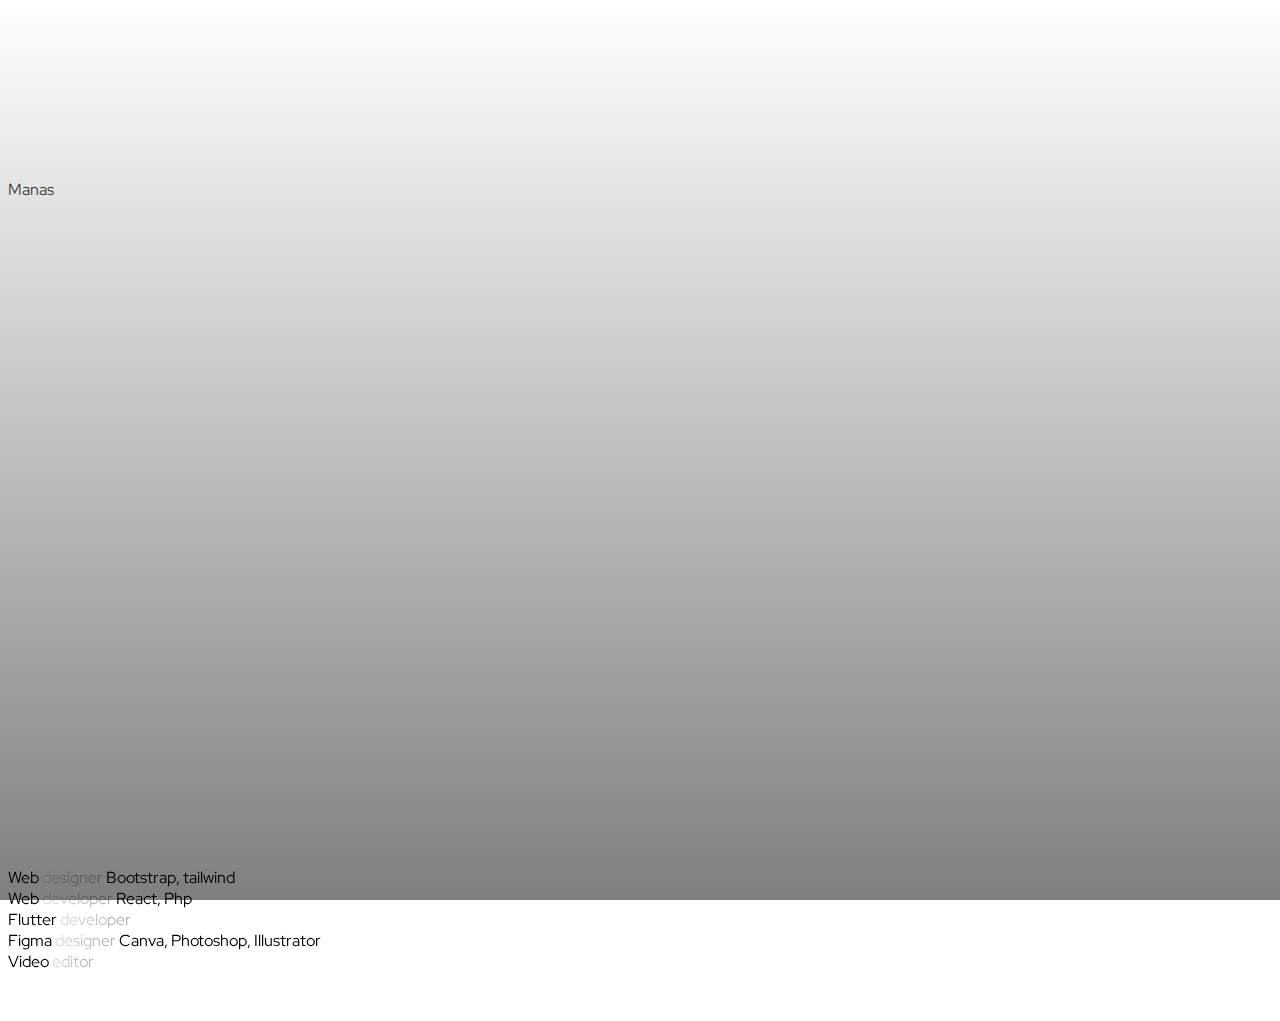
==== index.html @ cae1a6ae "Add files via upload" ====
<!DOCTYPE html>
<html lang="en">

<head>
    <meta charset="UTF-8">
    <meta name="viewport" content="width=device-width, initial-scale=1.0">
    <link rel="stylesheet" href="../bootstrap-5.3.2-dist/css/bootstrap.min.css">
    <link href="https://fonts.googleapis.com/css2?family=Red+Hat+Display:wght@300;400;500;600;700;800;900&display=swap"
        rel="stylesheet">
    <title>Your Title Here</title>
    <style>
        * {
            font-family: "Red Hat Display", sans-serif;
        }

        .text-g {
            background-clip: text;
            color: transparent;
            background-image: linear-gradient(to left, #aaa, #ddd);
            transition: all 0.5s ease-in-out;
        }

        ::selection {
            color: #aaa;
            background-color: #373737;
        }
    </style>
</head>

<body>
    <!-- Page intro -->
    <section class="bg-dark">
        <div class="container-fluid p-0">
            <div class="position-relative overflow-hidden" style="height: 100vh;">

                <!-- Color Overlay -->
                <div
                    style="position: absolute; top: 0; right: 0; bottom: 0; left: 0; background: linear-gradient(to bottom, rgba(0, 0, 0, 0), rgba(0, 0, 0, 0.5)); z-index: 1;">
                </div>
                <div class="position-absolute translate-middle top-50 start-50" style="z-index: 0;">
                    <video src="./medium.mp4" class="card-img-top" muted autoplay loop style="width: 100vw;"></video>
                </div>

                <div class="position-absolute translate-middle text-light top-50 start-50 text-center"
                    style="z-index: 3;">
                    <p class="display-1 fw-medium" id="box">
                        Manas
                    </p>
                </div>
            </div>
        </div>
    </section>
    <!-- Page intro -->
    <section class="bg-dark">
        <div class="container py-5 text-secondary">
            <div class="display-3 fw-medium">Web <span class="text-g">designer</span> Bootstrap, tailwind</div>
            <div class="display-3 fw-medium">Web <span class="text-g">developer</span> React, Php</div>
            <div class="display-3 fw-medium">Flutter <span class="text-g">developer</span></div>
            <div class="display-3 fw-medium">Figma <span class="text-g">designer</span> Canva, Photoshop, Illustrator
            </div>
            <div class="display-3 fw-medium">Video <span class="text-g">editor</span></div>
        </div>
    </section>
    <section>

    </section>
    <script src="https://cdnjs.cloudflare.com/ajax/libs/gsap/3.12.4/gsap.min.js"></script>
    <script>
        gsap.from('#box', {
            opacity: 0,
            duration: 1.5,
        })

        var a = gsap.timeline();
        a
            .from(".display-3", {
                duration: 2,   
                y: -50,        
                ease: "power2.inOut",  
                onComplete: () => {
                    console.log("Animation complete!");
                }
            })
    </script>
</body>

</html>
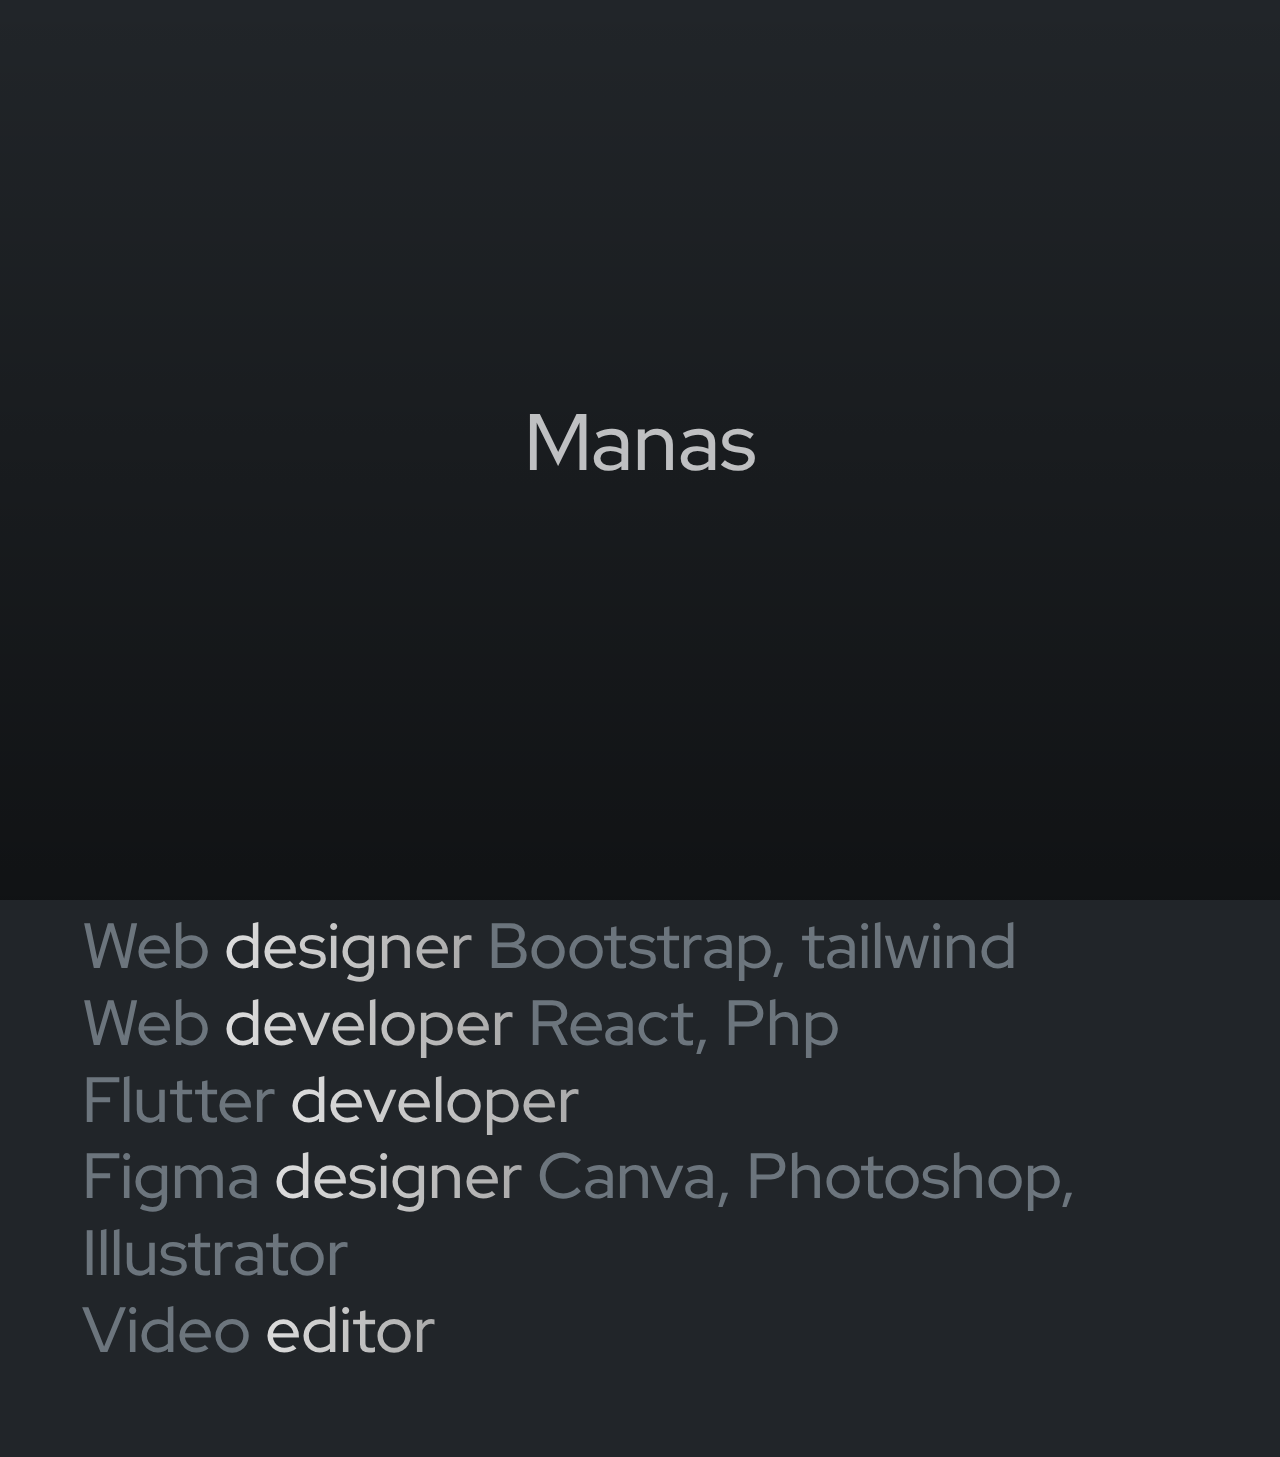
==== commit 4cfe2793: "add bootstrap" ====
--- a/index.html
+++ b/index.html
@@ -4,7 +4,7 @@
 <head>
     <meta charset="UTF-8">
     <meta name="viewport" content="width=device-width, initial-scale=1.0">
-    <link rel="stylesheet" href="../bootstrap-5.3.2-dist/css/bootstrap.min.css">
+    <link rel="stylesheet" href="./bootstrap-5.3.2-dist/css/bootstrap.min.css">
     <link href="https://fonts.googleapis.com/css2?family=Red+Hat+Display:wght@300;400;500;600;700;800;900&display=swap"
         rel="stylesheet">
     <title>Your Title Here</title>
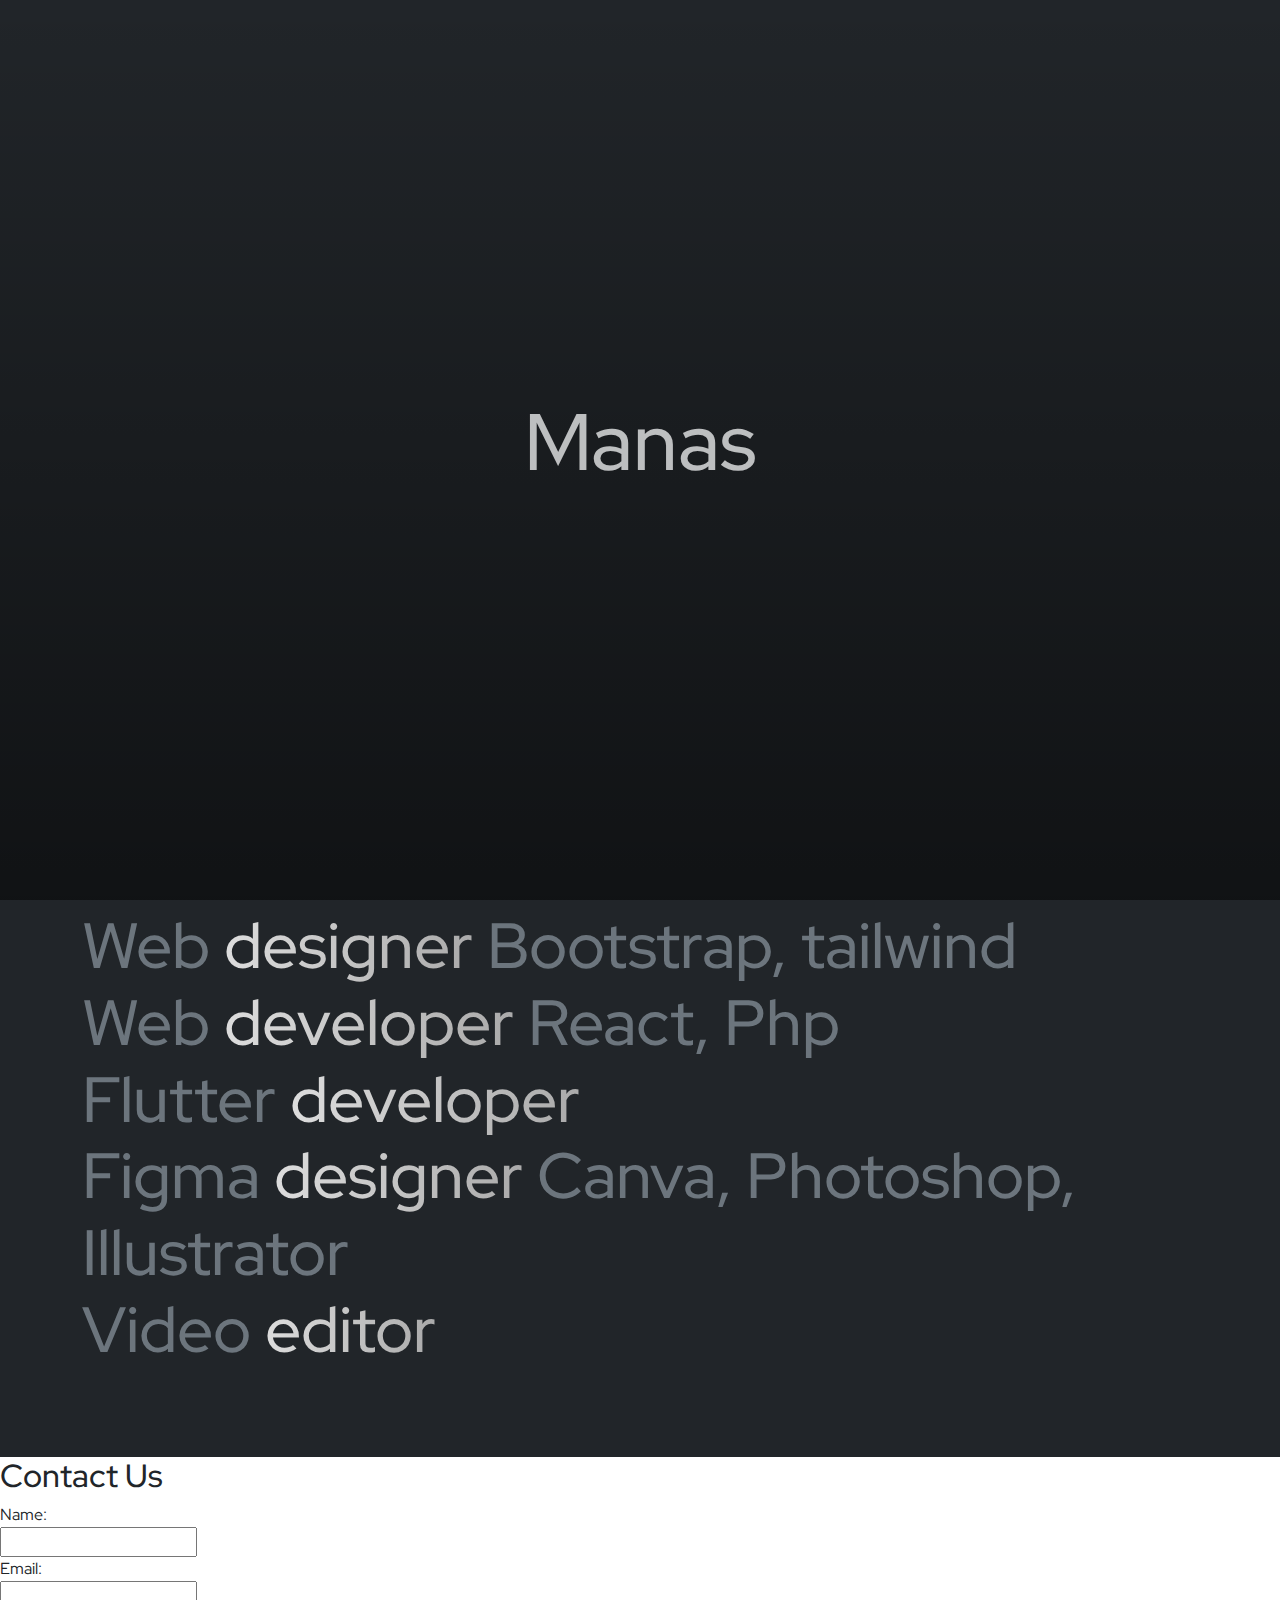
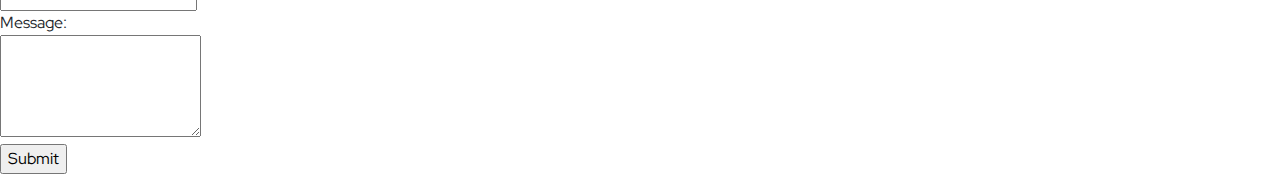
==== commit e84290e2: "contact form" ====
--- a/index.html
+++ b/index.html
@@ -4,10 +4,10 @@
 <head>
     <meta charset="UTF-8">
     <meta name="viewport" content="width=device-width, initial-scale=1.0">
-    <link rel="stylesheet" href="./bootstrap-5.3.2-dist/css/bootstrap.min.css">
+    <link rel="stylesheet" href="/bootstrap-5.3.2-dist/css/bootstrap.min.css">
     <link href="https://fonts.googleapis.com/css2?family=Red+Hat+Display:wght@300;400;500;600;700;800;900&display=swap"
         rel="stylesheet">
-    <title>Your Title Here</title>
+    <title>Manas Rai</title>
     <style>
         * {
             font-family: "Red Hat Display", sans-serif;
@@ -84,4 +84,59 @@
     </script>
 </body>
 
-</html>+</html>
+
+
+
+<!DOCTYPE html>
+<html lang="en">
+<head>
+    <meta charset="UTF-8">
+    <meta name="viewport" content="width=device-width, initial-scale=1.0">
+    <title>Contact Us</title>
+</head>
+<body>
+    <h2>Contact Us</h2>
+    <form id="contactForm" action="https://api.web3forms.com/submit" method="post">
+        <input type="hidden" name="apikey" value="51b9fbfc-ba8d-45fc-974c-a033ffec6735">
+        <input type="hidden" name="redirect" value="/thanks.html">
+
+        <label for="name">Name:</label><br>
+        <input type="text" id="name" name="name" required><br>
+        
+        <label for="email">Email:</label><br>
+        <input type="email" id="email" name="email" required><br>
+        
+        <label for="message">Message:</label><br>
+        <textarea id="message" name="message" rows="4" required></textarea><br>
+        
+        <input type="submit" value="Submit">
+    </form>
+
+    <!-- Script to handle form submission -->
+    <script>
+        document.getElementById('contactForm').addEventListener('submit', function(event) {
+            event.preventDefault(); // Prevent the form from submitting normally
+            var form = event.target;
+
+            fetch(form.action, {
+                method: 'POST',
+                body: new FormData(form),
+            })
+            .then(response => response.json())
+            .then(data => {
+                if (data.success) {
+                    // Redirect to a thank-you page
+                    window.location.href = form.querySelector('input[name="redirect"]').value;
+                } else {
+                    alert('Form submission failed. Please try again later.');
+                }
+            })
+            .catch(error => {
+                console.error('Error:', error);
+                alert('Form submission failed. Please try again later.');
+            });
+        });
+    </script>
+</body>
+</html>
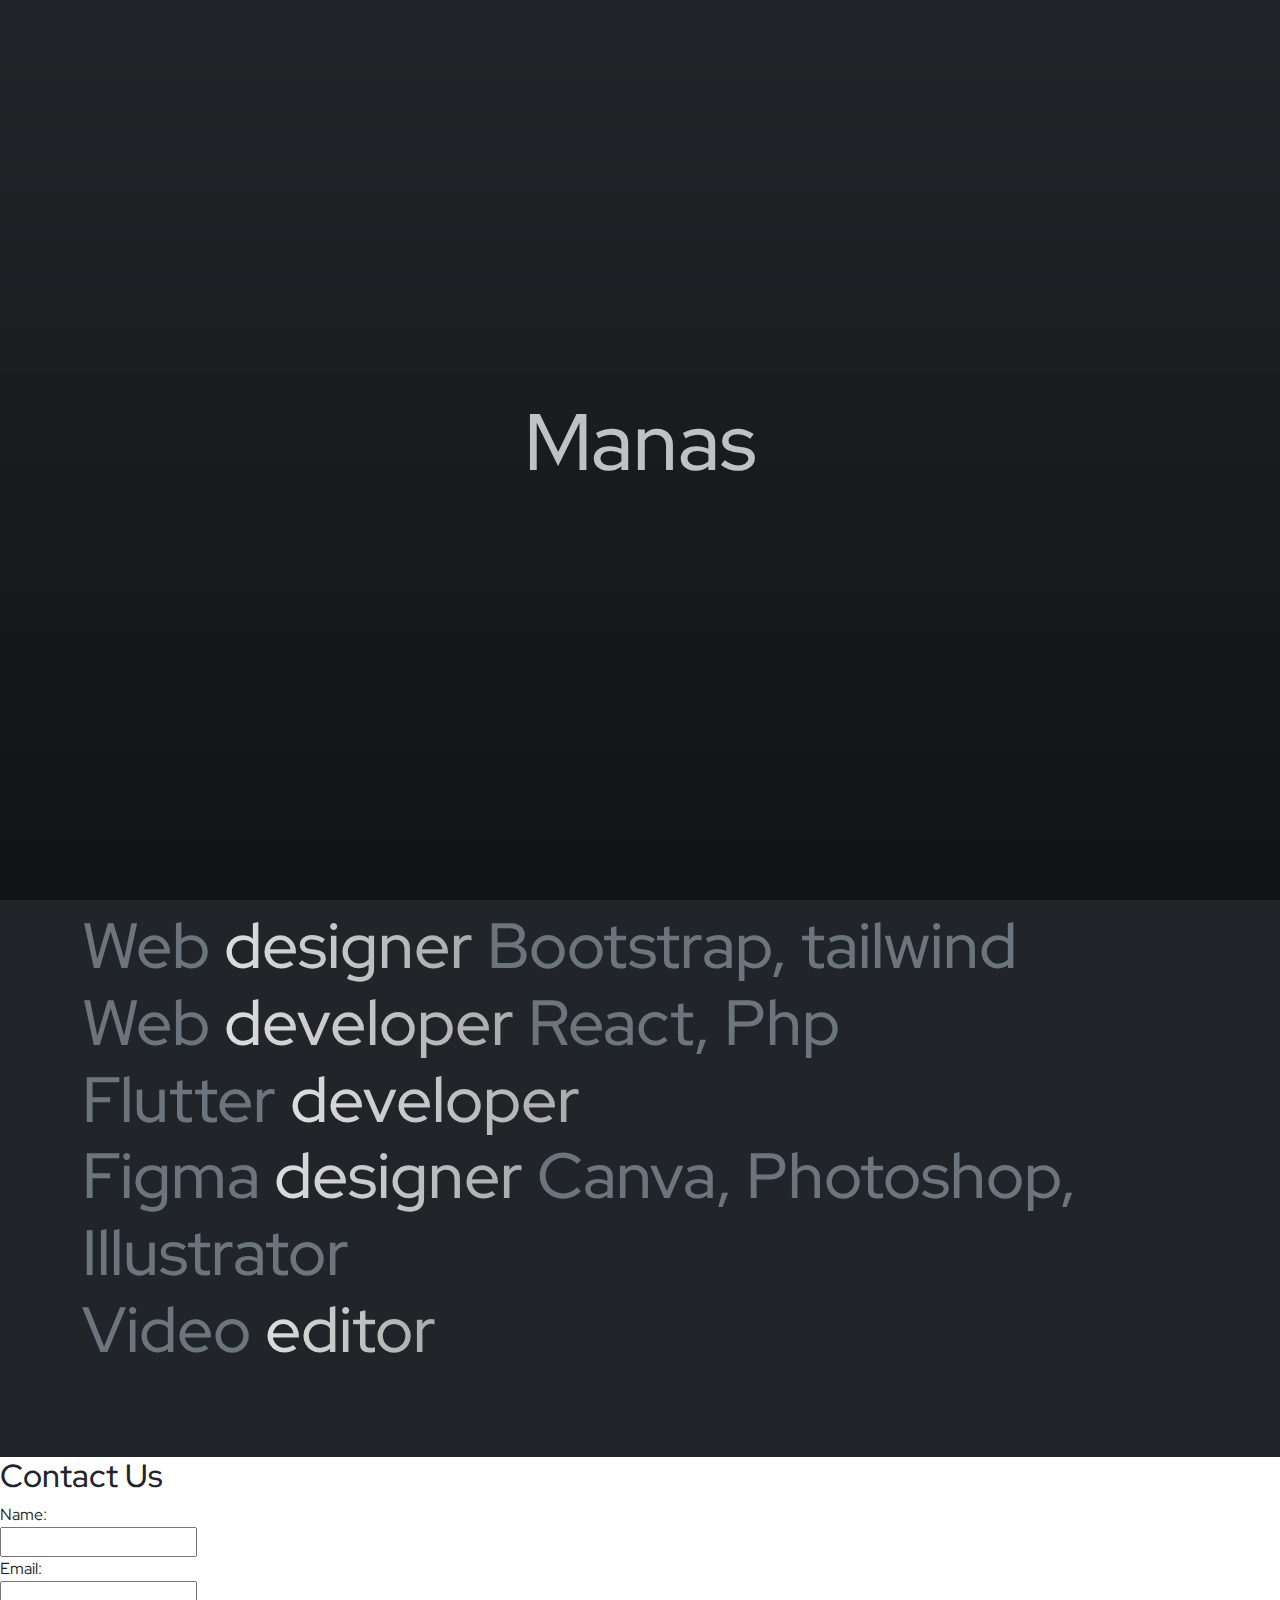
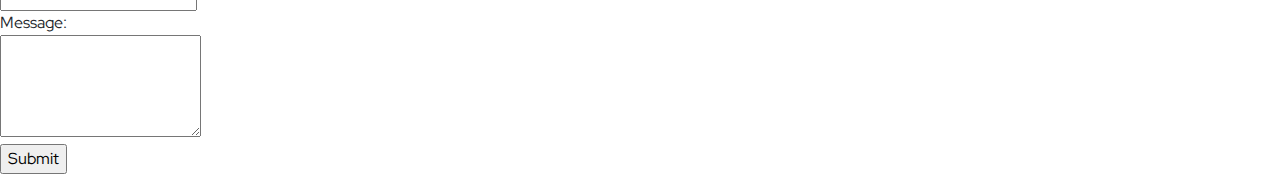
==== commit 0ac0a0ee: "changes" ====
--- a/index.html
+++ b/index.html
@@ -82,7 +82,7 @@
                 }
             })
     </script>
-</body>
+<!-- </body>
 
 </html>
 
@@ -95,7 +95,7 @@
     <meta name="viewport" content="width=device-width, initial-scale=1.0">
     <title>Contact Us</title>
 </head>
-<body>
+<body> -->
     <h2>Contact Us</h2>
     <form id="contactForm" action="https://api.web3forms.com/submit" method="post">
         <input type="hidden" name="apikey" value="51b9fbfc-ba8d-45fc-974c-a033ffec6735">
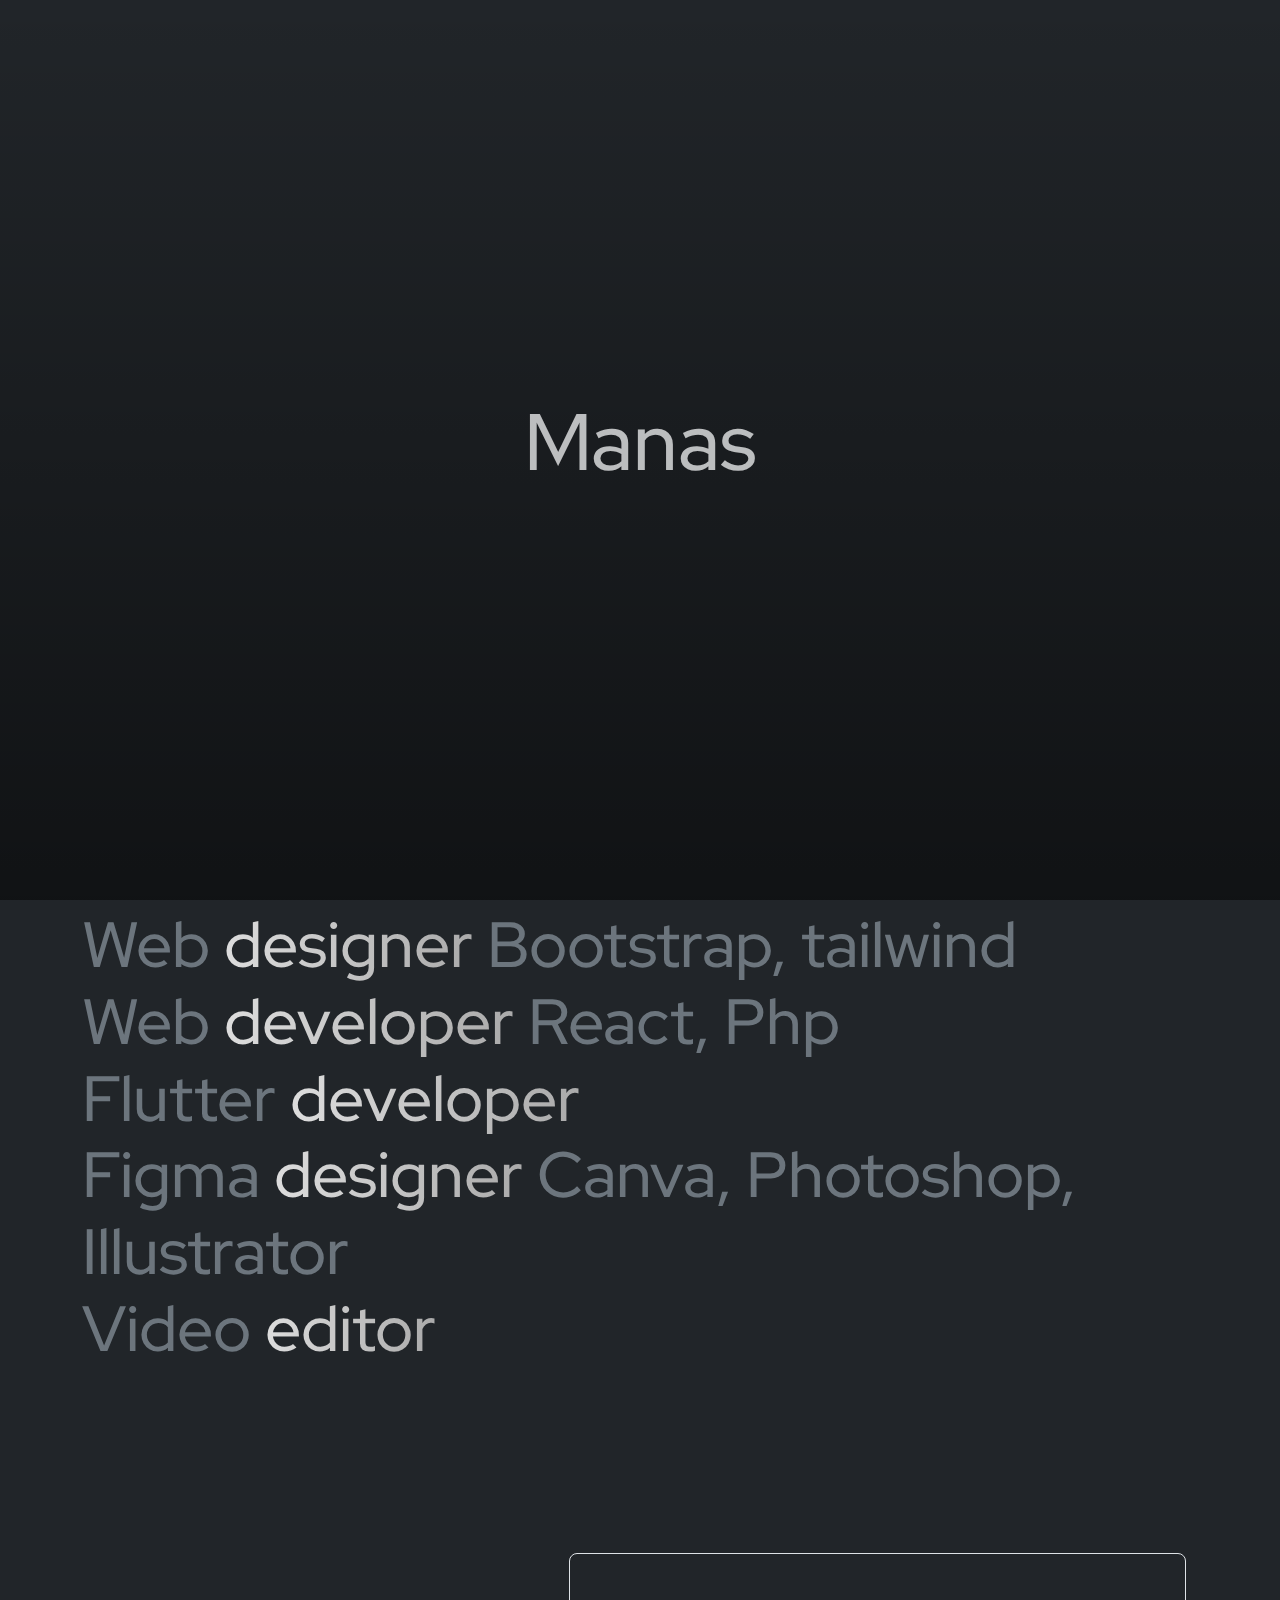
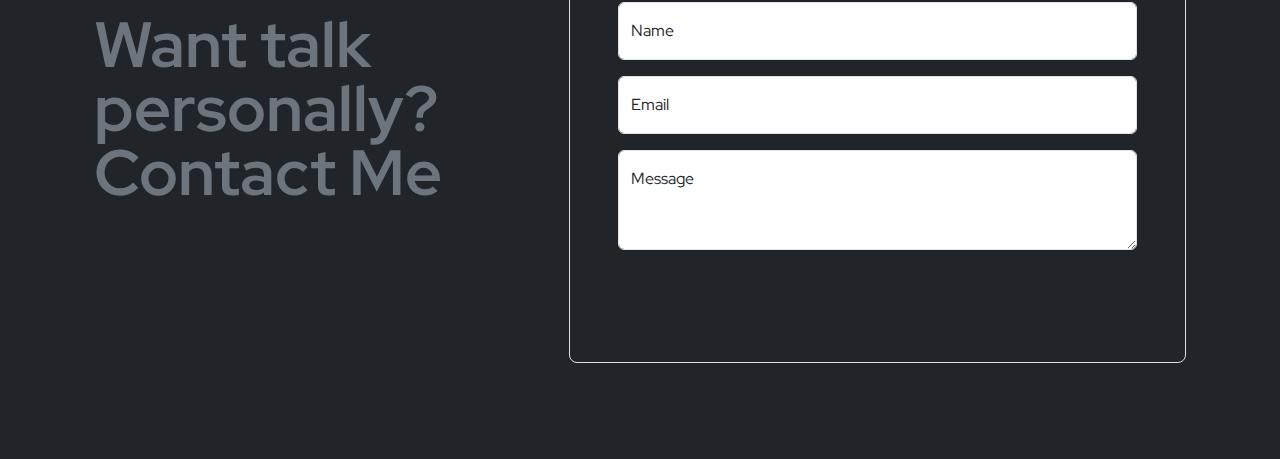
==== commit fe7370c3: "make a contact form" ====
--- a/index.html
+++ b/index.html
@@ -60,58 +60,41 @@
             </div>
             <div class="display-3 fw-medium">Video <span class="text-g">editor</span></div>
         </div>
+        
+        <!-- contact us -->
+        <section>
+        <div class="container col-xl-11 col-xxl-9 px-4 py-5">
+            <div class="row align-items-center g-lg-5 py-5">
+                <div class="col-lg-5 text-center text-lg-start">
+                    <h1 class="display-3 fw-bold lh-1 text-secondary mb-3">Want talk personally?<br> Contact Me</h1>
+                    
+                </div>
+                <div class="col-md-10 mx-auto col-lg-7 ">
+                    <form class="p-4 p-md-5 border rounded-3 " id="contactForm" action="https://api.web3forms.com/submit" method="post">
+                        <input type="hidden" name="apikey" value="51b9fbfc-ba8d-45fc-974c-a033ffec6735">
+                        <input type="hidden" name="redirect" value="/thanks.html">
+                        <div class="form-floating mb-3">
+                            <input id="name" name="name" class="form-control" id="floatingInput" placeholder="">
+                            <label for="floatingInput">Name</label>
+                        </div>
+                        <div class="form-floating mb-3">
+                            <input type="email" id="email" name="email" class="form-control" id="floatingInput" placeholder="">
+                            <label for="floatingInput">Email</label>
+                        </div>
+                        <div class="form-floating mb-3">
+                            <textarea class="form-control" id="message" name="message" placeholder=""
+                                style="height: 100px;"></textarea>
+                            <label for="floatingMessage">Message</label>
+                        </div>
+
+                        <button class="w-100 btn btn-lg " type="submit" value="Submit">Submit</button>
+                    </form>
+                </div>
+            </div>
+        </div>
     </section>
-    <section>
-
-    </section>
-    <script src="https://cdnjs.cloudflare.com/ajax/libs/gsap/3.12.4/gsap.min.js"></script>
-    <script>
-        gsap.from('#box', {
-            opacity: 0,
-            duration: 1.5,
-        })
-
-        var a = gsap.timeline();
-        a
-            .from(".display-3", {
-                duration: 2,   
-                y: -50,        
-                ease: "power2.inOut",  
-                onComplete: () => {
-                    console.log("Animation complete!");
-                }
-            })
-    </script>
-<!-- </body>
-
-</html>
-
-
-
-<!DOCTYPE html>
-<html lang="en">
-<head>
-    <meta charset="UTF-8">
-    <meta name="viewport" content="width=device-width, initial-scale=1.0">
-    <title>Contact Us</title>
-</head>
-<body> -->
-    <h2>Contact Us</h2>
-    <form id="contactForm" action="https://api.web3forms.com/submit" method="post">
-        <input type="hidden" name="apikey" value="51b9fbfc-ba8d-45fc-974c-a033ffec6735">
-        <input type="hidden" name="redirect" value="/thanks.html">
-
-        <label for="name">Name:</label><br>
-        <input type="text" id="name" name="name" required><br>
-        
-        <label for="email">Email:</label><br>
-        <input type="email" id="email" name="email" required><br>
-        
-        <label for="message">Message:</label><br>
-        <textarea id="message" name="message" rows="4" required></textarea><br>
-        
-        <input type="submit" value="Submit">
-    </form>
+</section>
+    <!-- contact us -->
 
     <!-- Script to handle form submission -->
     <script>
@@ -137,6 +120,24 @@
                 alert('Form submission failed. Please try again later.');
             });
         });
-    </script>
+        </script>
+        <script src="https://cdnjs.cloudflare.com/ajax/libs/gsap/3.12.4/gsap.min.js"></script>
+        <script>
+            gsap.from('#box', {
+                opacity: 0,
+                duration: 1.5,
+            })
+    
+            var a = gsap.timeline();
+            a
+                .from(".display-3", {
+                    duration: 2,   
+                    y: -50,        
+                    ease: "power2.inOut",  
+                    onComplete: () => {
+                        console.log("Animation complete!");
+                    }
+                })
+        </script>
 </body>
 </html>
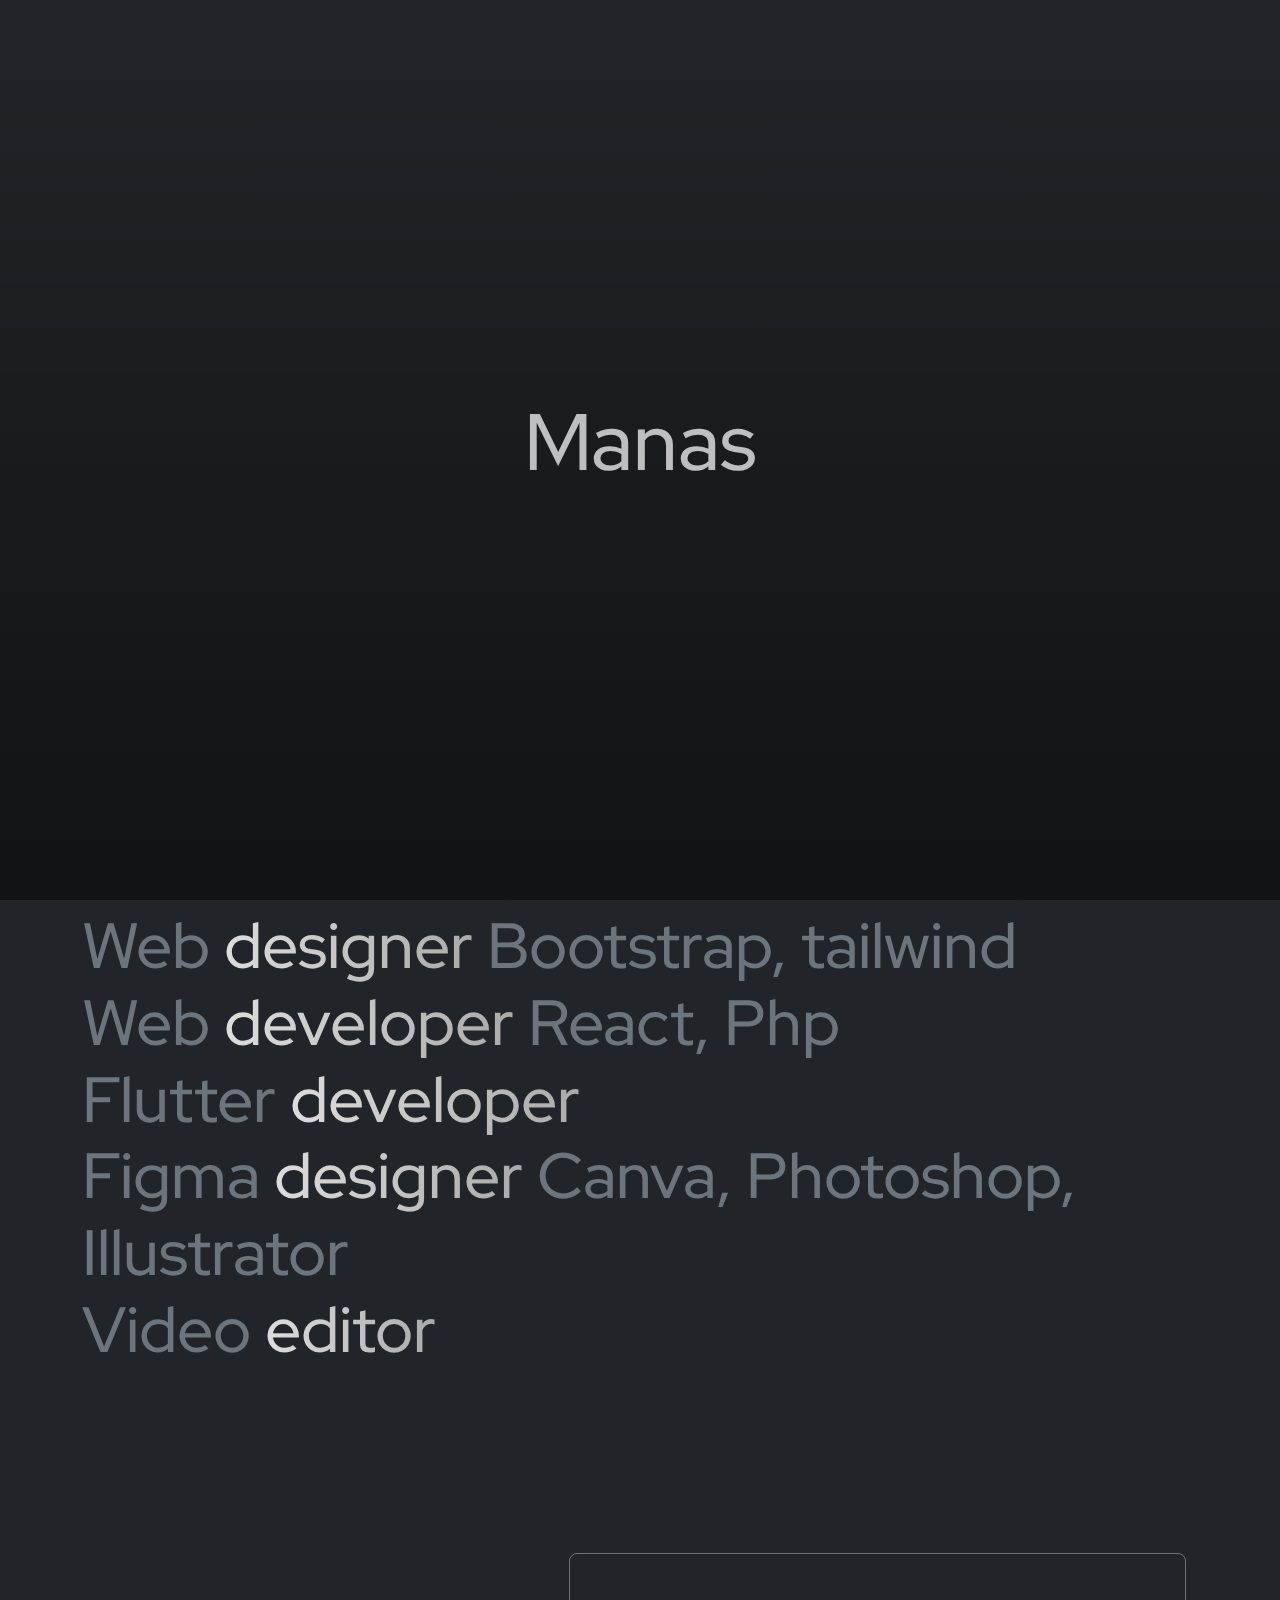
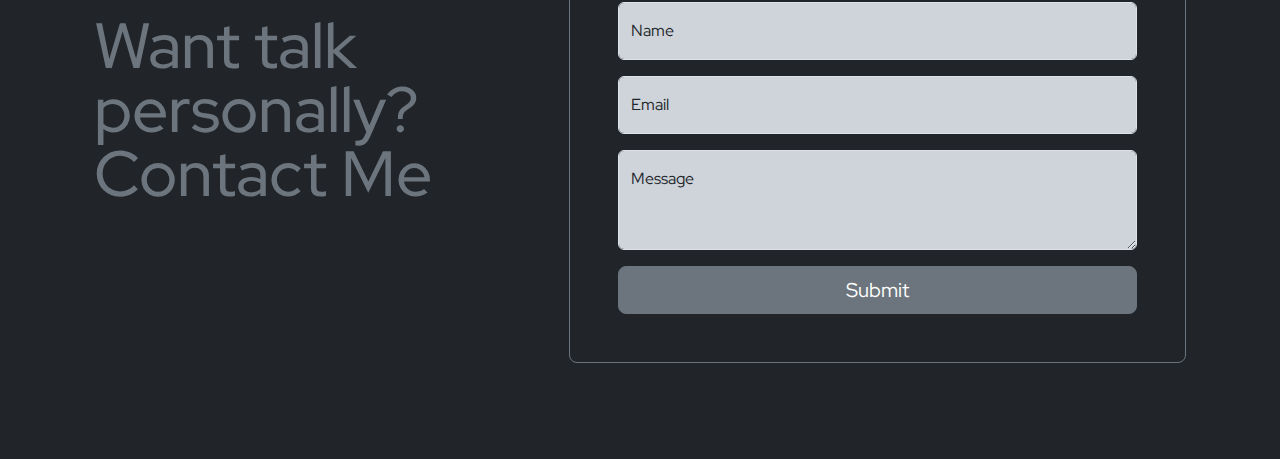
==== commit 6da86637: "better look of contact form" ====
--- a/index.html
+++ b/index.html
@@ -60,45 +60,46 @@
             </div>
             <div class="display-3 fw-medium">Video <span class="text-g">editor</span></div>
         </div>
-        
-        <!-- contact us -->
-        <section>
+
+    </section>
+    <!-- contact us -->
+    <section class="bg-dark">
         <div class="container col-xl-11 col-xxl-9 px-4 py-5">
             <div class="row align-items-center g-lg-5 py-5">
                 <div class="col-lg-5 text-center text-lg-start">
-                    <h1 class="display-3 fw-bold lh-1 text-secondary mb-3">Want talk personally?<br> Contact Me</h1>
-                    
+                    <h1 class="display-3 fw-medium lh-1 text-secondary mb-3">Want talk personally?<br> Contact Me</h1>
+
                 </div>
                 <div class="col-md-10 mx-auto col-lg-7 ">
-                    <form class="p-4 p-md-5 border rounded-3 " id="contactForm" action="https://api.web3forms.com/submit" method="post">
+                    <form class="p-4 p-md-5 border border-secondary rounded-3 " id="contactForm"
+                        action="https://api.web3forms.com/submit" method="post">
                         <input type="hidden" name="apikey" value="51b9fbfc-ba8d-45fc-974c-a033ffec6735">
                         <input type="hidden" name="redirect" value="/thanks.html">
                         <div class="form-floating mb-3">
-                            <input id="name" name="name" class="form-control" id="floatingInput" placeholder="">
+                            <input id="name" name="name" class="form-control bg-dark-subtle" id="floatingInput"
+                                placeholder="">
                             <label for="floatingInput">Name</label>
                         </div>
                         <div class="form-floating mb-3">
-                            <input type="email" id="email" name="email" class="form-control" id="floatingInput" placeholder="">
+                            <input type="email" id="email" name="email" class="form-control bg-dark-subtle"
+                                id="floatingInput" placeholder="">
                             <label for="floatingInput">Email</label>
                         </div>
                         <div class="form-floating mb-3">
-                            <textarea class="form-control" id="message" name="message" placeholder=""
+                            <textarea class="form-control bg-dark-subtle" id="message" name="message" placeholder=""
                                 style="height: 100px;"></textarea>
                             <label for="floatingMessage">Message</label>
                         </div>
-
-                        <button class="w-100 btn btn-lg " type="submit" value="Submit">Submit</button>
+                        <button class="w-100 btn btn-lg btn-secondary" type="submit" value="Submit">Submit</button>
                     </form>
                 </div>
             </div>
         </div>
     </section>
-</section>
     <!-- contact us -->
-
     <!-- Script to handle form submission -->
     <script>
-        document.getElementById('contactForm').addEventListener('submit', function(event) {
+        document.getElementById('contactForm').addEventListener('submit', function (event) {
             event.preventDefault(); // Prevent the form from submitting normally
             var form = event.target;
 
@@ -106,38 +107,39 @@
                 method: 'POST',
                 body: new FormData(form),
             })
-            .then(response => response.json())
-            .then(data => {
-                if (data.success) {
-                    // Redirect to a thank-you page
-                    window.location.href = form.querySelector('input[name="redirect"]').value;
-                } else {
-                    alert('Form submission failed. Please try again later.');
+                .then(response => response.json())
+                .then(data => {
+                    if (data.success) {
+                        // Redirect to a thank-you page
+                        window.location.href = form.querySelector('input[name="redirect"]').value;
+                    } else {
+                        alert('Your feed has been successfully submitted. Please anticipate my communication within the next day. Looking forward to connecting with you shortly!');
+                    }
+                })
+                .catch(error => {
+                    console.error('Error:', error);
+                    alert('Form submission failed. Please try again later. ' + error);
+                });
+        });
+    </script>
+    <script src="https://cdnjs.cloudflare.com/ajax/libs/gsap/3.12.4/gsap.min.js"></script>
+    <script>
+        gsap.from('#box', {
+            opacity: 0,
+            duration: 1.5,
+        })
+
+        var a = gsap.timeline();
+        a
+            .from(".display-3", {
+                duration: 2,
+                y: -50,
+                ease: "power2.inOut",
+                onComplete: () => {
+                    console.log("Animation complete!");
                 }
             })
-            .catch(error => {
-                console.error('Error:', error);
-                alert('Form submission failed. Please try again later.');
-            });
-        });
-        </script>
-        <script src="https://cdnjs.cloudflare.com/ajax/libs/gsap/3.12.4/gsap.min.js"></script>
-        <script>
-            gsap.from('#box', {
-                opacity: 0,
-                duration: 1.5,
-            })
-    
-            var a = gsap.timeline();
-            a
-                .from(".display-3", {
-                    duration: 2,   
-                    y: -50,        
-                    ease: "power2.inOut",  
-                    onComplete: () => {
-                        console.log("Animation complete!");
-                    }
-                })
-        </script>
+    </script>
 </body>
-</html>
+
+</html>